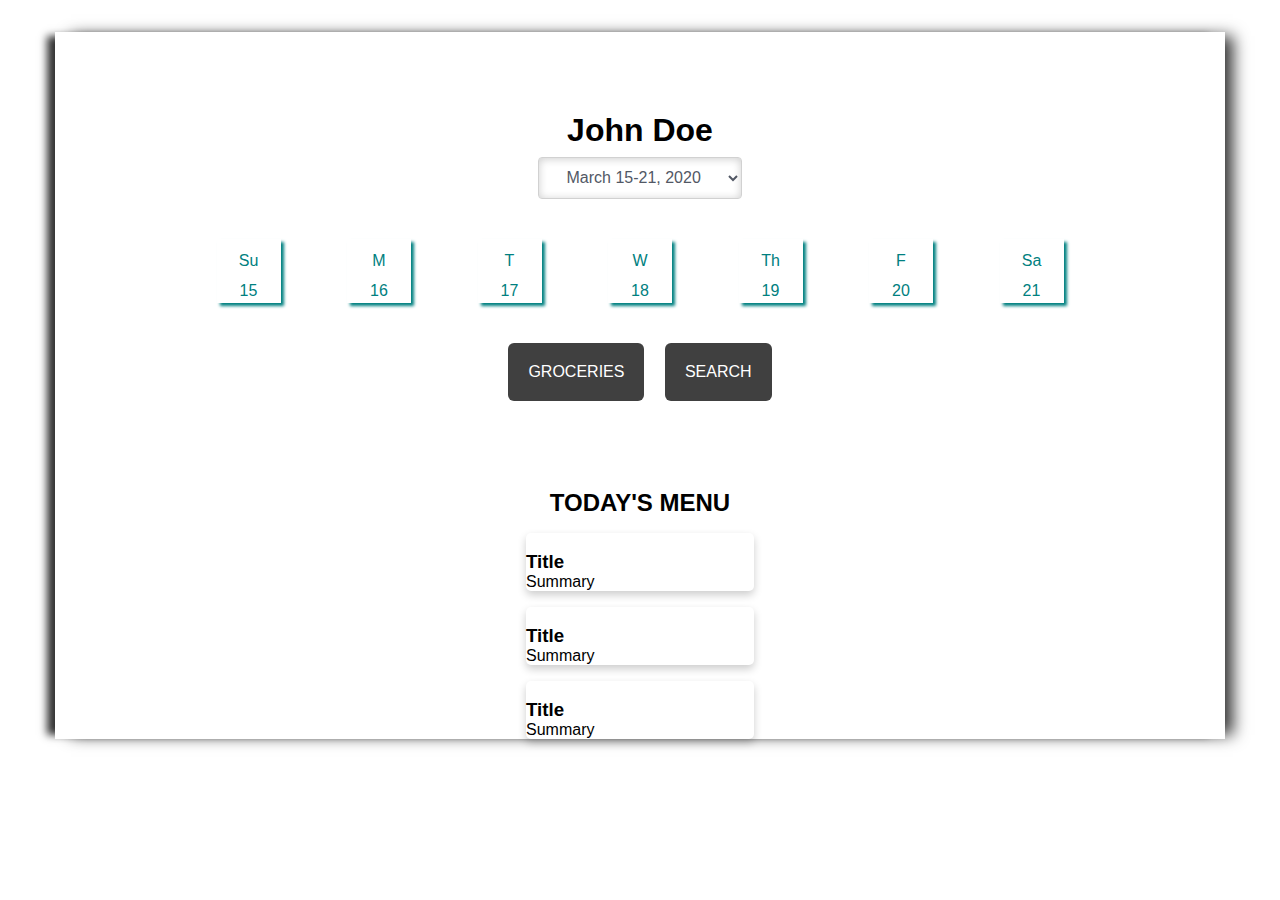
==== dashboard.html @ c9336205 "first" ====
<!DOCTYPE html>
<html lang="en">

<head>
  <meta charset="UTF-8">
  <meta name="viewport" content="width=device-width, initial-scale=1.0">
  <title>Document</title>
  <link rel="stylesheet" href="style.css">
  <link rel="stylesheet" href="calendar.css">
</head>

<body>
  <div class="container">
    <header>
      <h1>John Doe</h1>
      <!-- yay datetime, will need to pull current week, and leave archive of everyweek since the user registers in a drop down -->      
      <select name="week-set" id="week-set">
        <option value="March 15-21, 2020">March 15-21, 2020</option>
      </select>
      <div class="weekset">
        <div class="day">
          <p>Su</p>
          <!-- will need to pull days from selected option and extract just the date -->
          <div class="date-res"><a class="date-link" href="/"></a>15</a></div>
        </div>
        <div class="day">
          <p>M</p>
          <div class="date-res"><a class="date-link" href="/"></a>16</a></div>
        </div>
        <div class="day">
          <p>T</p>
          <div class="date-res"><a class="date-link" href="/"></a>17</a></div>
        </div>
        <div class="day">
          <p>W</p>
          <div class="date-res"><a class="date-link" href="/"></a>18</a></div>
        </div>
        <div class="day">
          <p>Th</p>
          <div class="date-res"><a class="date-link" href="/"></a>19</a></div>
        </div>
        <div class="day">
          <p>F</p>
          <div class="date-res"><a class="date-link" href="/"></a>20</a></div>
        </div>
        <div class="day">
          <p>Sa</p>
          <div class="date-res"><a class="date-link" href="/"></a>21</a></div>
        </div>
      </div>
      <a href="/" class="button">Groceries</a>
      <a href="./search.html" class="button">Search</a>
    </header>
    <main>
      <h2 class="today">TODAY'S MENU</h2>
      <section class="recipe-card">
        <div class="card-header">
          <img src="" alt="">
          <!-- nutrients? diet? -->
        </div>
        <div class="card-body">
          <h3>Title</h3>
          <p>Summary</p>
        </div>
      </section>
      <section class="recipe-card">
        <div class="card-header">
          <img src="" alt="">
          <!-- nutrients? diet? -->
        </div>
        <div class="card-body">
          <h3>Title</h3>
          <p>Summary</p>
        </div>
      </section>
      <section class="recipe-card">
        <div class="card-header">
          <img src="" alt="">
          <!-- nutrients? diet? -->
        </div>
        <div class="card-body">
          <h3>Title</h3>
          <p>Summary</p>
        </div>
      </section>
    </main>
  </div>
</body>

</html>
---- style.css ----
*{
  margin:0;
  padding:0;
  font-family: 'Raleway', sans-serif;
}

/* container */
.container {
  width: 100%;
  padding-right: 15px;
  padding-left: 15px;
  margin-right: auto;
  margin-left: auto;
  box-shadow: 12px 0 15px -4px rgba(0, 0, 0, 0.8), -12px 0 8px -4px rgba(0, 0, 0, 0.8);
}

@media (min-width: 576px) {
  .container {
    max-width: 540px;
  }
}

@media (min-width: 768px) {
  .container {
    max-width: 720px;
  }
}

@media (min-width: 992px) {
  .container {
    max-width: 960px;
  }
}

@media (min-width: 1200px) {
  .container {
    max-width: 1140px;
  }
}

header{
  text-align: center;
  margin-top:2em;
  padding:5em;
}

.red{
  color:red;
}

.small{
  font-size: small;
  display: block;
}

.buttonbar{
  display:flex;
  justify-content: center;
}
/* button */
button,.button{
  border: none;
  margin :0.5em;
  background: #404040;
  color: #ffffff !important;
  font-weight: 100;
  padding: 20px;
  text-decoration: none;
  text-transform: uppercase;
  border-radius: 6px;
  display: inline-block;
  transition: all 0.3s ease 0s;
}

.button:hover,button:hover {
  color: #404040 !important;
  font-weight: 700 !important;
  letter-spacing: 3px;
  background: none;
  box-shadow: 0px 5px 40px -10px rgba(0,0,0,0.57);
  -webkit-box-shadow: 0px 5px 40px -10px rgba(0,0,0,0.57);
  -moz-box-shadow: 0px 5px 40px -10px rgba(0,0,0,0.57);
  transition: all 0.3s ease 0s;
}
/* input */
input,select {
  margin:0.5em;
  background: #fff;
  color: #525865;
  border-radius: 4px;
  border: 1px solid #d1d1d1;
  box-shadow: inset 0px 1px 8px rgba(0, 0, 0, 0.2);
  font-family: inherit;
  font-size: 1em;
  line-height: 1.45;
  outline: none;
  padding: 0.6em 1.45em 0.7em;
  -webkit-transition: .18s ease-out;
  -moz-transition: .18s ease-out;
  -o-transition: .18s ease-out;
  transition: .18s ease-out;
}

input:hover,select:hover {
  box-shadow: inset 1px 2px 8px rgba(0, 0, 0, 0.02);
}

input:focus,select:focus {
  color: #4b515d;
  border: 1px solid #B8B6B6;
  box-shadow: inset 1px 2px 4px rgba(0, 0, 0, 0.01), 0px 0px 8px rgba(0, 0, 0, 0.2);
}

/* card */
.recipe-card {
  box-shadow: 0 4px 8px 0 rgba(0,0,0,0.2);
  transition: 0.3s;
  border-radius: 5px; /* 5px rounded corners */
  width:20%;
  margin:1em auto;
}

/* Add rounded corners to the top left and the top right corner of the image */
/* img {
  border-radius: 5px 5px 0 0;
} */

.today{
  text-align: center;
}
/* weekset */
.weekset{
  display: flex;
  justify-content:space-evenly;
  text-align: center;
  color:teal;
  margin:2em auto;
}
/* day */
.day{
  width:3em;
  height:3em;
  background-color:white;
  /* margin:1em; */
  padding:0.5em;
  box-shadow:3px 3px 3px rgba(0,128,128)
}
.day > p{
  margin-top:5px;
}

.date-res{
  margin-top:25%;
}

.date-link{
  color:teal;
  text-decoration: none;
}
/* form */
form{
  margin:auto;
  width: 40%;
  padding-right: 15px;
  padding-left: 15px;
  margin-right: auto;
  margin-left: auto;
}
.form-field > *{
  display:block;
}
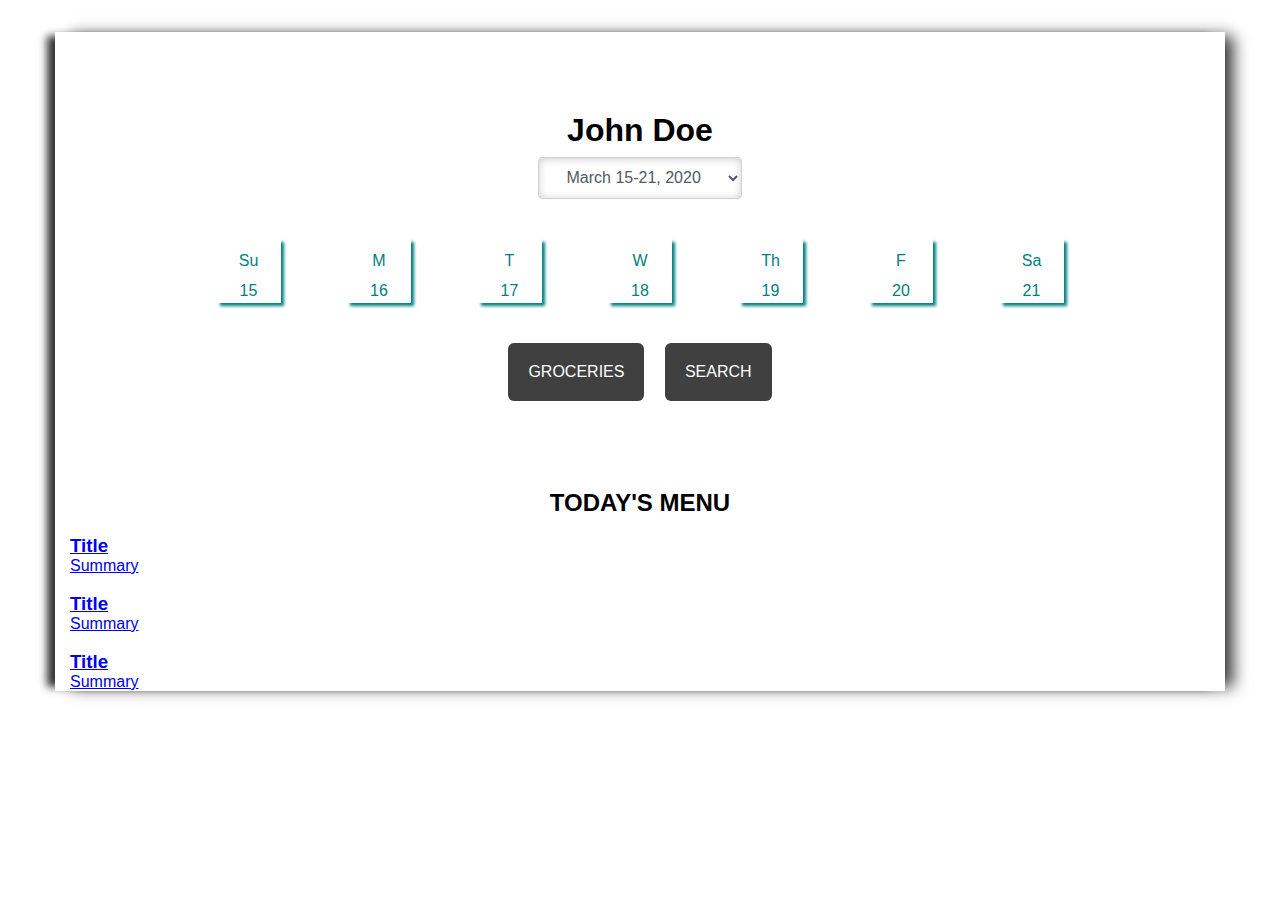
==== commit cec636b6: "updated dashboard" ====
--- a/dashboard.html
+++ b/dashboard.html
@@ -48,12 +48,12 @@
           <div class="date-res"><a class="date-link" href="/"></a>21</a></div>
         </div>
       </div>
-      <a href="/" class="button">Groceries</a>
+      <a href="./results.html" class="button">Groceries</a>
       <a href="./search.html" class="button">Search</a>
     </header>
     <main>
       <h2 class="today">TODAY'S MENU</h2>
-      <section class="recipe-card">
+      <a href="./recipe.html" class="recipe-card">
         <div class="card-header">
           <img src="" alt="">
           <!-- nutrients? diet? -->
@@ -62,8 +62,8 @@
           <h3>Title</h3>
           <p>Summary</p>
         </div>
-      </section>
-      <section class="recipe-card">
+      </a>
+      <a href="./recipe.html" class="recipe-card">
         <div class="card-header">
           <img src="" alt="">
           <!-- nutrients? diet? -->
@@ -72,8 +72,8 @@
           <h3>Title</h3>
           <p>Summary</p>
         </div>
-      </section>
-      <section class="recipe-card">
+      </a>
+      <a href="./recipe.html" class="recipe-card">
         <div class="card-header">
           <img src="" alt="">
           <!-- nutrients? diet? -->
@@ -82,7 +82,7 @@
           <h3>Title</h3>
           <p>Summary</p>
         </div>
-      </section>
+      </a>
     </main>
   </div>
 </body>
